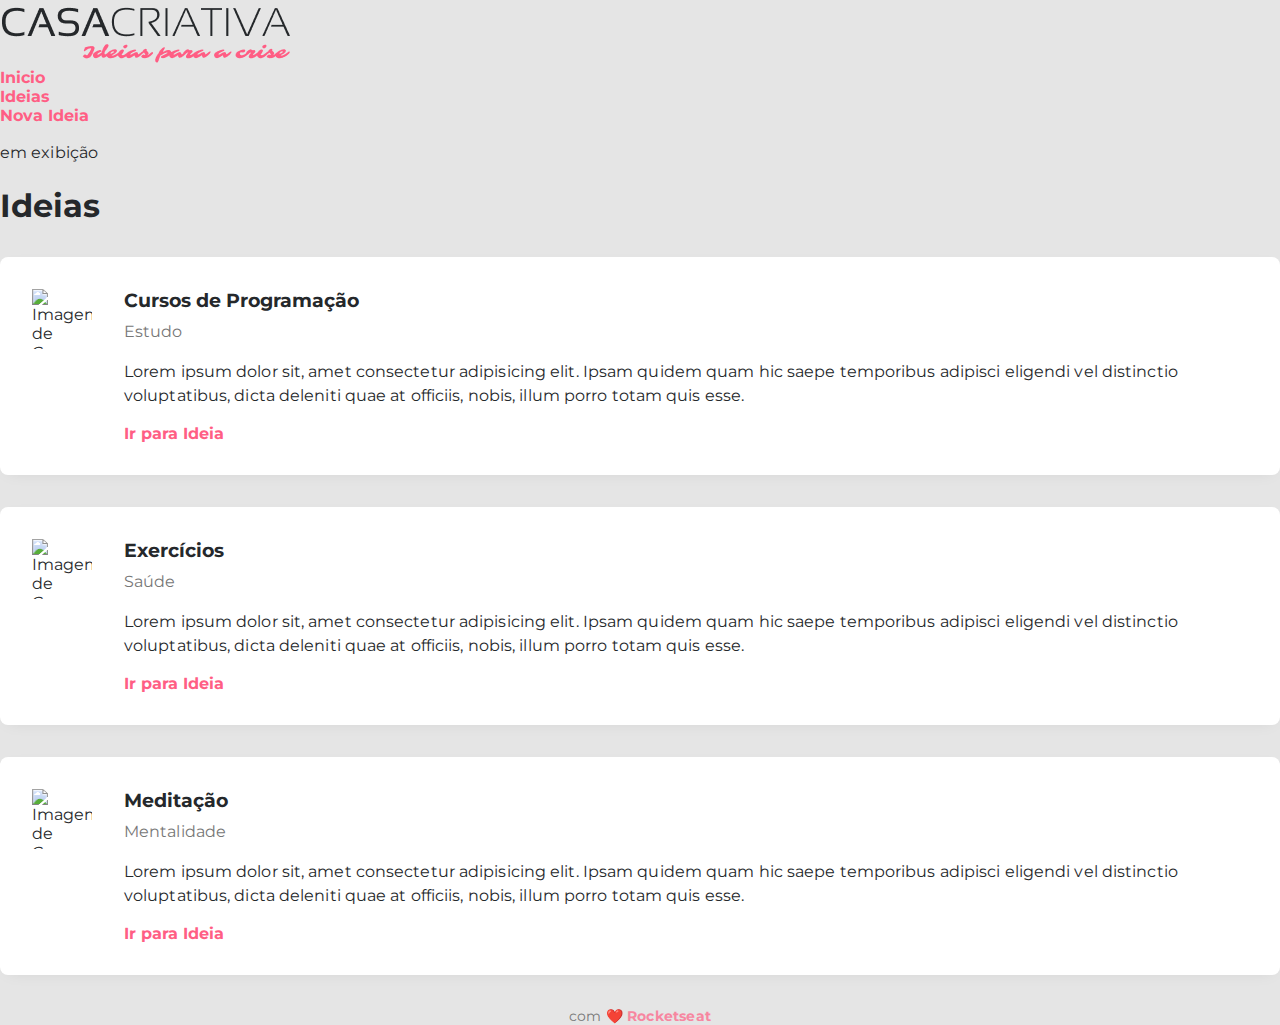
==== ideias.html @ 1d030040 "creando ficheiro ideias" ====
<!DOCTYPE html> <!-- escrever diretamente ! no editor automaticamente abre a estrutura do html-->
<html lang="pt-pt">
    <head>
        <meta charset="UTF-8">

        <!--  <meta name="viewport" content="width=device-width, initial-scale=1.0"> -->
        <title>Ideias - Casa Criativa</title>
        <link rel="stylesheet" href="style.css">
        <link
            href="https://fonts.googleapis.com/css?family=Montserrat:300,400,600,700,900&display=swap"
            rel="stylesheet">
    </head>
    <body>
        <header>
            <img src="logo.png" alt="Imagen da Logomarca">
            <nav>
                <!--  escrevendo  li*3>a diretamente no editor ele faz 3 listas de uma vez-->
                <li><a href="index.html">Inicio</a></li>
                <li><a href="#">Ideias</a></li>
                <li><a href="#">Nova Ideia</a></li>
            </nav>
        </header>
        <section id="title">
            <p>em exibição</p>
            <h1>Ideias</h1>
        </section>

        <main>
            <section id="ideias">
                <div class="idea">
                    <!--  escrever div.idea e aparece automatico-->
                    <img
                        src="https://image.flaticon.com/icons/svg/2729/2729007.svg"
                        alt="Imagem de Curso de Programação">
                    <div class="content">
                        <h3>Cursos de Programação</h3>
                        <p>Estudo</p>
                        <div class="description">
                            <!-- escreve  lorem e aparece texto automaticamente-->
                            Lorem ipsum dolor sit, amet consectetur adipisicing
                            elit. Ipsam quidem quam hic saepe temporibus
                            adipisci eligendi vel distinctio voluptatibus, dicta
                            deleniti quae at officiis, nobis, illum porro totam
                            quis esse.
                        </div>
                        <a href="#">Ir para Ideia</a>
                    </div>
                </div>

                <div class="idea">
                    <!--  escrever div.idea e aparece automatico-->
                    <img
                        src="https://image.flaticon.com/icons/svg/2729/2729005.svg"
                        alt="Imagem de Curso de Exercícios">
                    <div class="content">
                        <h3>Exercícios</h3>
                        <p>Saúde</p>
                        <div class="description">
                            <!-- escreve  lorem e aparece texto automaticamente-->
                            Lorem ipsum dolor sit, amet consectetur adipisicing
                            elit. Ipsam quidem quam hic saepe temporibus
                            adipisci
                            eligendi vel distinctio voluptatibus, dicta deleniti
                            quae at officiis, nobis, illum porro totam quis
                            esse.
                        </div>
                        <a href="#">Ir para Ideia</a>
                    </div>
                </div>

                <div class="idea">
                    <!--  escrever div.idea e aparece automatico-->
                    <img
                        src="https://image.flaticon.com/icons/svg/2729/2729027.svg"
                        alt="Imagem de Curso de Meditação">
                    <div class="content">
                        <h3>Meditação</h3>
                        <p>Mentalidade</p>
                        <div class="description">
                            <!-- escreve  lorem e aparece texto automaticamente-->
                            Lorem ipsum dolor sit, amet consectetur adipisicing
                            elit. Ipsam quidem quam hic saepe temporibus
                            adipisci
                            eligendi vel distinctio voluptatibus, dicta deleniti
                            quae at officiis, nobis, illum porro totam quis
                            esse.
                        </div>
                        <a href="#">Ir para Ideia</a>
                    </div>
                </div>

            </section>
        </main>


        <footer>
            com ❤️ <a href="http://rocketseat.com.br">Rocketseat</a>
        </footer>



    </body>
</html>
---- style.css ----
/*
    CSS

    Cascading StyleSheet

    BOX tudo é uma box
     que tem conteudo

     Largura
     Espaçamentos
     Bordas
     Preechimentos

     Posicionamentos
      
     Cores, Fontes
    */

body {
  background: #e5e5e5;
  color: #25282b;
  font-family: 'Montserrat', sans-serif;  
  margin: 0;

}

a{
  color: #ff5e84;
  font-weight: bold;
  text-decoration: none;
}

a:hover{
  text-decoration: underline;
}


p,
 .description{
  font-size: 16px;
  line-height: 24px;
  letter-spacing: 0.1px;

}

button {
  color: #ff5e84;
  border: none;
  background: none;

  font-size: 14px;
  font-weight: bold;
  line-height: 18px;
  letter-spacing: 0.2px;

  cursor: pointer;

  outline: none;

}
button:hover{
  text-decoration: underline;
}

#container{
  width: 80%;
  max-width: 980px;
  margin: 40px auto;
  display: flex;
}

#intro{

  width: 300px;
  margin-right: 20px;
}

main{
  margin: 32px 0;
}


#buttons{
  display: flex;
  justify-content: space-evenly;

  margin-bottom: 32px;
}


button.fat {
  color: white;
  background: #ff5e84;

  width: 150px;
  height: 40px;

  border-radius: 6px;
   
  box-shadow: 0px 8px 16px #ff5e8432;  
}

button.fat:hover{
  text-decoration: none;
}

footer{
  text-align: center;
  font-size: 14px;
  font-weight: 400;
  line-height: 18px;
  letter-spacing: 0.2px;
  color: #777;
}

footer a {
  opacity: 0.7;
}


.idea{ 
  display: flex;
  background-color: #fff;
  box-shadow: 0 4px 16px -8px rgba(1, 1, 1, 0.1);  /*  Sombra da caixa branca*/
  border-radius: 8px;

  padding: 32px;

  margin-bottom: 32px;
}

.idea img{
  width: 60px;
  height: 60px;

  margin-right: 32px;
}

.idea h3{
  margin: 0;
}

.idea p{
  margin: 8px 0;
  color: #777;
}

.idea .description{
  margin: 16px 0;
}

/*  Modal  */

#modal {
  background: #ff5e84;
  position: fixed;
  top: 0;
  
  width: 100vw;  /*    view port reziseble muda dependendo do dispositivo o janela */
  height: 100vh; 

  display: flex;
  justify-content: center;
}

#modal .content{
  margin-top: 128px;
  color: white;

}

#modal .content h1{
  text-align: center;
  text-transform: uppercase;
}

#modal form{
  width: 80%;
  max-width: 800px;

  margin: 0 auto;

  display: grid;
  grid-template-columns: 1fr 1fr;
  gap: 20px

}


.content form div:nth-child(3),   /* pseudoelemento para chamar a div 3, 4 e 5  e spandir ou esticar para 2 colunas*/
.content form div:nth-child(4),
.content form div:nth-child(5) {
  grid-column: span 2;
}


form input,
form textarea{
  width: 100%;
  padding: 12px;
  box-sizing: border-box;
  border-radius: 6px;
  border: 1px solid rgba(145, 25, 52, 0.5);
  outline: none;
  font-size: 16px;
}

form label{
  font-weight: 600;
  line-height: 32px;
  letter-spacing: 0.8px;
}

form a{
  width: 150px;
  height: 40px;
  background-color: #ffffff22;
  color: white;
  display: flex;
  align-items: center;
  justify-content: center;
  font-weight: 14px;
  border-radius: 6px;
  align-self: end;
  transition: 400ms;
}

form a:hover{
  background: #fff;
  color: #ff5e84;
  text-decoration: none;
}


form button{
  background: white;
  width: 150px;
  height: 40px;

  border-radius: 6px;

  cursor:pointer;

  margin-top: 32px;
  grid-column: 2;
  justify-self: end;
  transition: 400ms;
}

form button:hover{
  background-color: #0984e3;
  color: white;
  text-decoration: none;

}

#modal.hide{
  opacity: 0;
  visibility: hidden;
}
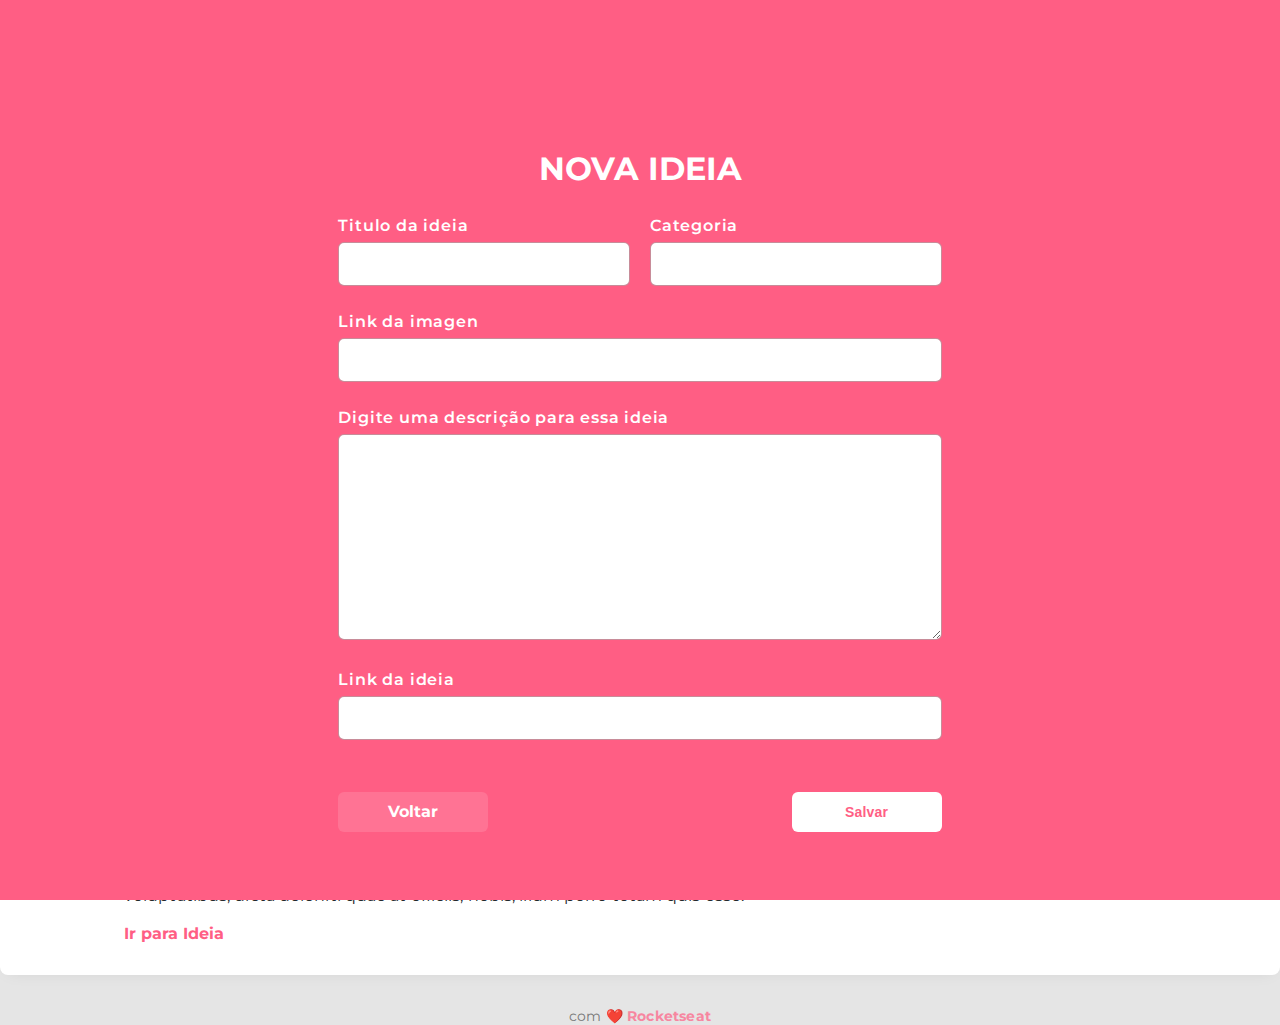
==== commit 4c8b5bb5: "colando o modal" ====
--- a/ideias.html
+++ b/ideias.html
@@ -97,7 +97,47 @@
             com ❤️ <a href="http://rocketseat.com.br">Rocketseat</a>
         </footer>
 
+        <div id="modal">
+            <div class="content">
+                <h1>Nova Ideia</h1>
 
+                <form action="">
+
+                    <div class="input-wrapper">
+                        <label for="title">Titulo da ideia</label>
+                        <input type="text" name="title">
+                    </div>
+
+                    <div class="input-wrapper">
+                        <label for="category">Categoria</label>
+                        <input type="text" name="category">
+                    </div> <!-- escreve div.input-wrapper*4 e aparece 4 vezes-->
+                    <div class="input-wrapper">
+                        <label for="image">Link da imagen</label>
+                        <input type="url" name="image">
+                    </div>
+
+                    <div class="input-wrapper">
+                        <label for="description">Digite
+                            uma descrição para essa
+                            ideia</label>
+                        <textarea name="description" cols="30" rows="10"></textarea>
+                    </div>
+
+                    <div class="input-wrapper">
+                        <label for="link">Link da ideia</label>
+                        <input type="url" name="link">
+                    </div>
+                    <a href="#" onclick="onOff()">Voltar</a>
+                    <button>Salvar</button>
+
+
+                </form>
+
+            </div>
+        </div>
+
+        <script src="scripts.js"></script>
 
     </body>
 </html>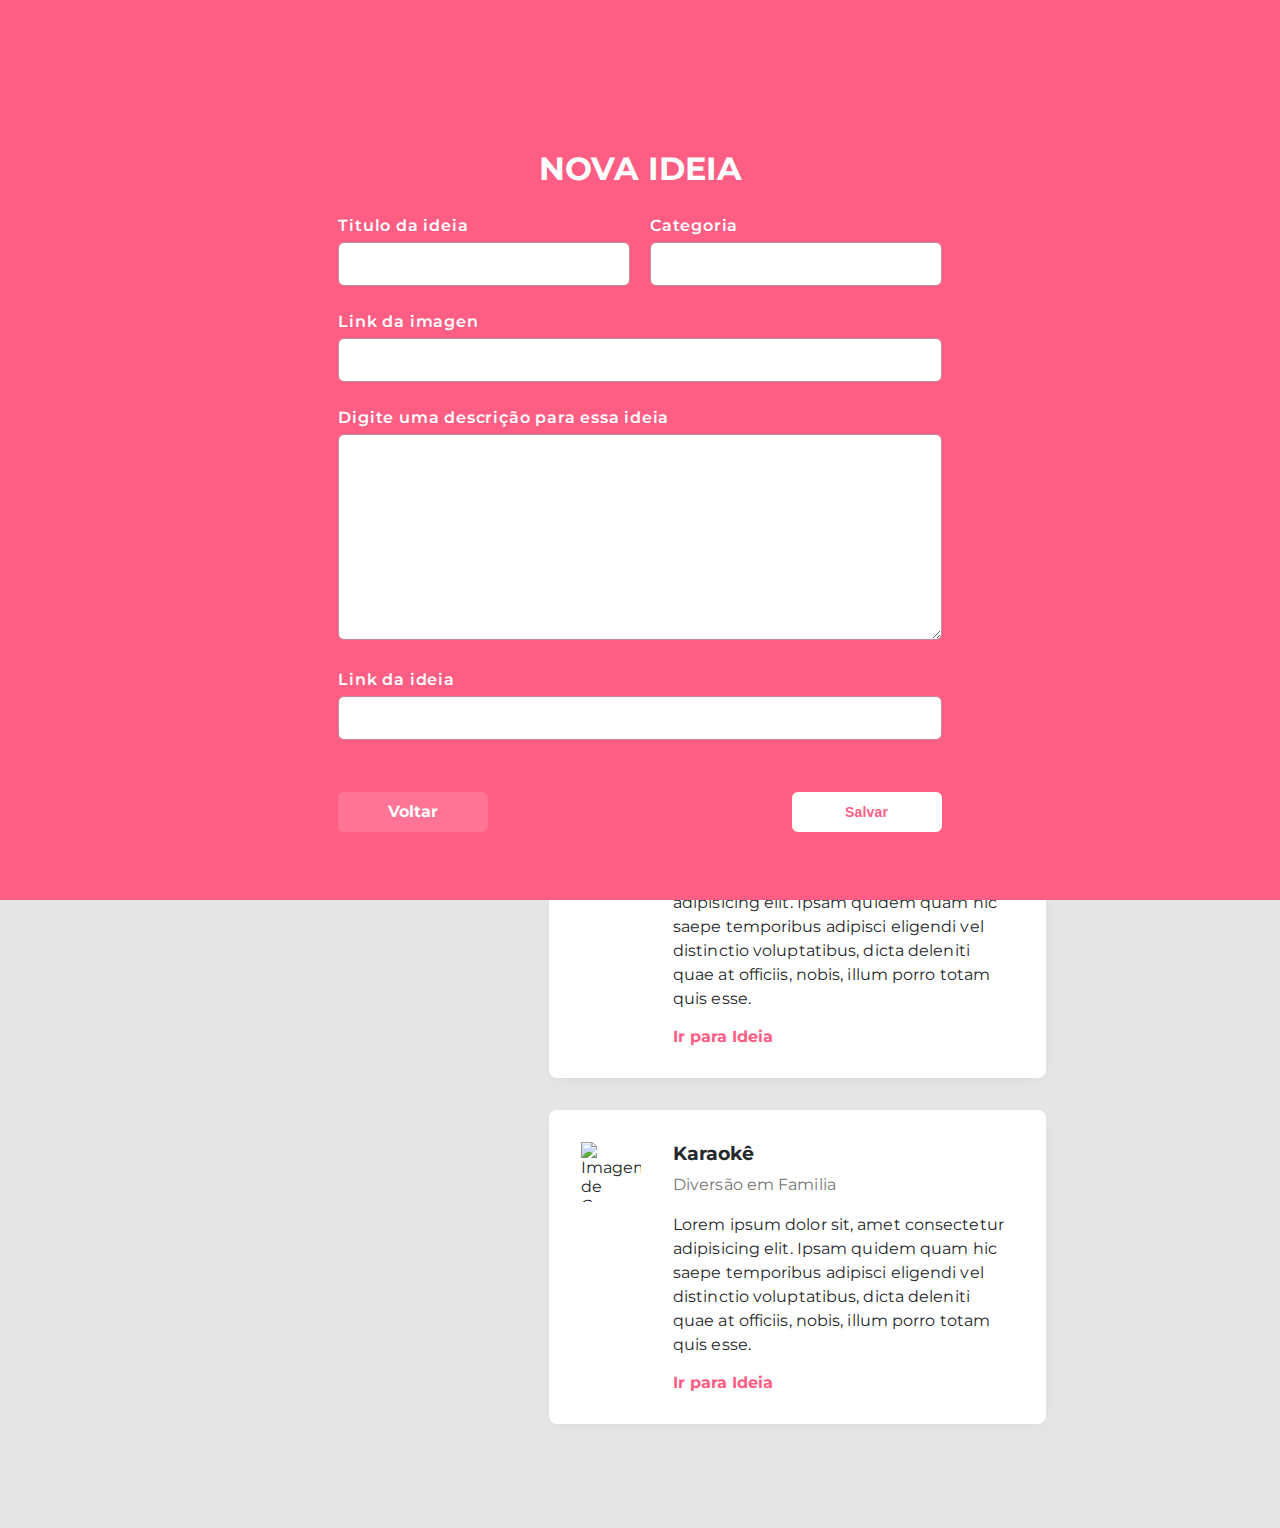
==== commit 2b6fb38a: "alteração da class fat e o footer para abrir numa pagina nova com a opção target="_blank"" ====
--- a/ideias.html
+++ b/ideias.html
@@ -10,92 +10,120 @@
             href="https://fonts.googleapis.com/css?family=Montserrat:300,400,600,700,900&display=swap"
             rel="stylesheet">
     </head>
-    <body>
-        <header>
-            <img src="logo.png" alt="Imagen da Logomarca">
-            <nav>
-                <!--  escrevendo  li*3>a diretamente no editor ele faz 3 listas de uma vez-->
-                <li><a href="index.html">Inicio</a></li>
-                <li><a href="#">Ideias</a></li>
-                <li><a href="#">Nova Ideia</a></li>
-            </nav>
-        </header>
-        <section id="title">
-            <p>em exibição</p>
-            <h1>Ideias</h1>
-        </section>
+    <body id="page-ideas">
+        <div id="container">
+            <header>
+                <a href="index.html">
+                    <img src="logo.png" alt="Imagen da Logomarca">
+                </a>
+                <nav>
+                    <!--  escrevendo  li*3>a diretamente no editor ele faz 3 listas de uma vez-->
+                    <li><a href="index.html">Inicio</a></li>
+                    <li><a class="button" href="#" onclick="onOff()">Nova Ideia</a></li>
+                </nav>
+            </header>
+            <section id="title">
+                <p>em exibição</p>
+                <h1>Ideias</h1>
+            </section>
+            <main>
+                <section id="ideas">
+                    <div class="idea">
+                        <!--  escrever div.idea e aparece automatico-->
+                        <img
+                            src="https://image.flaticon.com/icons/svg/2729/2729007.svg"
+                            alt="Imagem de Curso de Programação">
+                        <div class="content">
+                            <h3>Cursos de Programação</h3>
+                            <p>Estudo</p>
+                            <div class="description">
+                                <!-- escreve  lorem e aparece texto automaticamente-->
+                                Lorem ipsum dolor sit, amet consectetur
+                                adipisicing
+                                elit. Ipsam quidem quam hic saepe temporibus
+                                adipisci eligendi vel distinctio voluptatibus,
+                                dicta
+                                deleniti quae at officiis, nobis, illum porro
+                                totam
+                                quis esse.
+                            </div>
+                            <a href="#">Ir para Ideia</a>
+                        </div>
+                    </div>
 
-        <main>
-            <section id="ideias">
-                <div class="idea">
-                    <!--  escrever div.idea e aparece automatico-->
-                    <img
-                        src="https://image.flaticon.com/icons/svg/2729/2729007.svg"
-                        alt="Imagem de Curso de Programação">
-                    <div class="content">
-                        <h3>Cursos de Programação</h3>
-                        <p>Estudo</p>
-                        <div class="description">
-                            <!-- escreve  lorem e aparece texto automaticamente-->
-                            Lorem ipsum dolor sit, amet consectetur adipisicing
-                            elit. Ipsam quidem quam hic saepe temporibus
-                            adipisci eligendi vel distinctio voluptatibus, dicta
-                            deleniti quae at officiis, nobis, illum porro totam
-                            quis esse.
+                    <div class="idea">
+                        <!--  escrever div.idea e aparece automatico-->
+                        <img
+                            src="https://image.flaticon.com/icons/svg/2729/2729005.svg"
+                            alt="Imagem de Curso de Exercícios">
+                        <div class="content">
+                            <h3>Exercícios</h3>
+                            <p>Saúde</p>
+                            <div class="description">
+                                <!-- escreve  lorem e aparece texto automaticamente-->
+                                Lorem ipsum dolor sit, amet consectetur
+                                adipisicing
+                                elit. Ipsam quidem quam hic saepe temporibus
+                                adipisci
+                                eligendi vel distinctio voluptatibus, dicta
+                                deleniti
+                                quae at officiis, nobis, illum porro totam quis
+                                esse.
+                            </div>
+                            <a href="#">Ir para Ideia</a>
                         </div>
-                        <a href="#">Ir para Ideia</a>
                     </div>
-                </div>
 
-                <div class="idea">
-                    <!--  escrever div.idea e aparece automatico-->
-                    <img
-                        src="https://image.flaticon.com/icons/svg/2729/2729005.svg"
-                        alt="Imagem de Curso de Exercícios">
-                    <div class="content">
-                        <h3>Exercícios</h3>
-                        <p>Saúde</p>
-                        <div class="description">
-                            <!-- escreve  lorem e aparece texto automaticamente-->
-                            Lorem ipsum dolor sit, amet consectetur adipisicing
-                            elit. Ipsam quidem quam hic saepe temporibus
-                            adipisci
-                            eligendi vel distinctio voluptatibus, dicta deleniti
-                            quae at officiis, nobis, illum porro totam quis
-                            esse.
+                    <div class="idea">
+                        <!--  escrever div.idea e aparece automatico-->
+                        <img
+                            src="https://image.flaticon.com/icons/svg/2729/2729027.svg"
+                            alt="Imagem de Curso de Meditação">
+                        <div class="content">
+                            <h3>Meditação</h3>
+                            <p>Mentalidade</p>
+                            <div class="description">
+                                <!-- escreve  lorem e aparece texto automaticamente-->
+                                Lorem ipsum dolor sit, amet consectetur
+                                adipisicing
+                                elit. Ipsam quidem quam hic saepe temporibus
+                                adipisci
+                                eligendi vel distinctio voluptatibus, dicta
+                                deleniti
+                                quae at officiis, nobis, illum porro totam quis
+                                esse.
+                            </div>
+                            <a href="#">Ir para Ideia</a>
                         </div>
-                        <a href="#">Ir para Ideia</a>
                     </div>
-                </div>
-
-                <div class="idea">
-                    <!--  escrever div.idea e aparece automatico-->
-                    <img
-                        src="https://image.flaticon.com/icons/svg/2729/2729027.svg"
-                        alt="Imagem de Curso de Meditação">
-                    <div class="content">
-                        <h3>Meditação</h3>
-                        <p>Mentalidade</p>
-                        <div class="description">
-                            <!-- escreve  lorem e aparece texto automaticamente-->
-                            Lorem ipsum dolor sit, amet consectetur adipisicing
-                            elit. Ipsam quidem quam hic saepe temporibus
-                            adipisci
-                            eligendi vel distinctio voluptatibus, dicta deleniti
-                            quae at officiis, nobis, illum porro totam quis
-                            esse.
+                    <div class="idea">
+                        <!--  escrever div.idea e aparece automatico-->
+                        <img
+                            src="https://image.flaticon.com/icons/svg/2729/2729032.svg"
+                            alt="Imagem de Curso de Karaokê">
+                        <div class="content">
+                            <h3>Karaokê</h3>
+                            <p>Diversão em Familia</p>
+                            <div class="description">
+                                <!-- escreve  lorem e aparece texto automaticamente-->
+                                Lorem ipsum dolor sit, amet consectetur
+                                adipisicing
+                                elit. Ipsam quidem quam hic saepe temporibus
+                                adipisci
+                                eligendi vel distinctio voluptatibus, dicta
+                                deleniti
+                                quae at officiis, nobis, illum porro totam quis
+                                esse.
+                            </div>
+                            <a href="#">Ir para Ideia</a>
                         </div>
-                        <a href="#">Ir para Ideia</a>
                     </div>
-                </div>
-
-            </section>
-        </main>
-
-
-        <footer>
-            com ❤️ <a href="http://rocketseat.com.br">Rocketseat</a>
-        </footer>
+                </section>
+            </main>
+            <footer>
+                com ❤️ <a href="http://rocketseat.com.br" target="_blank">Rocketseat</a>
+            </footer>
+        </div>
 
         <div id="modal">
             <div class="content">
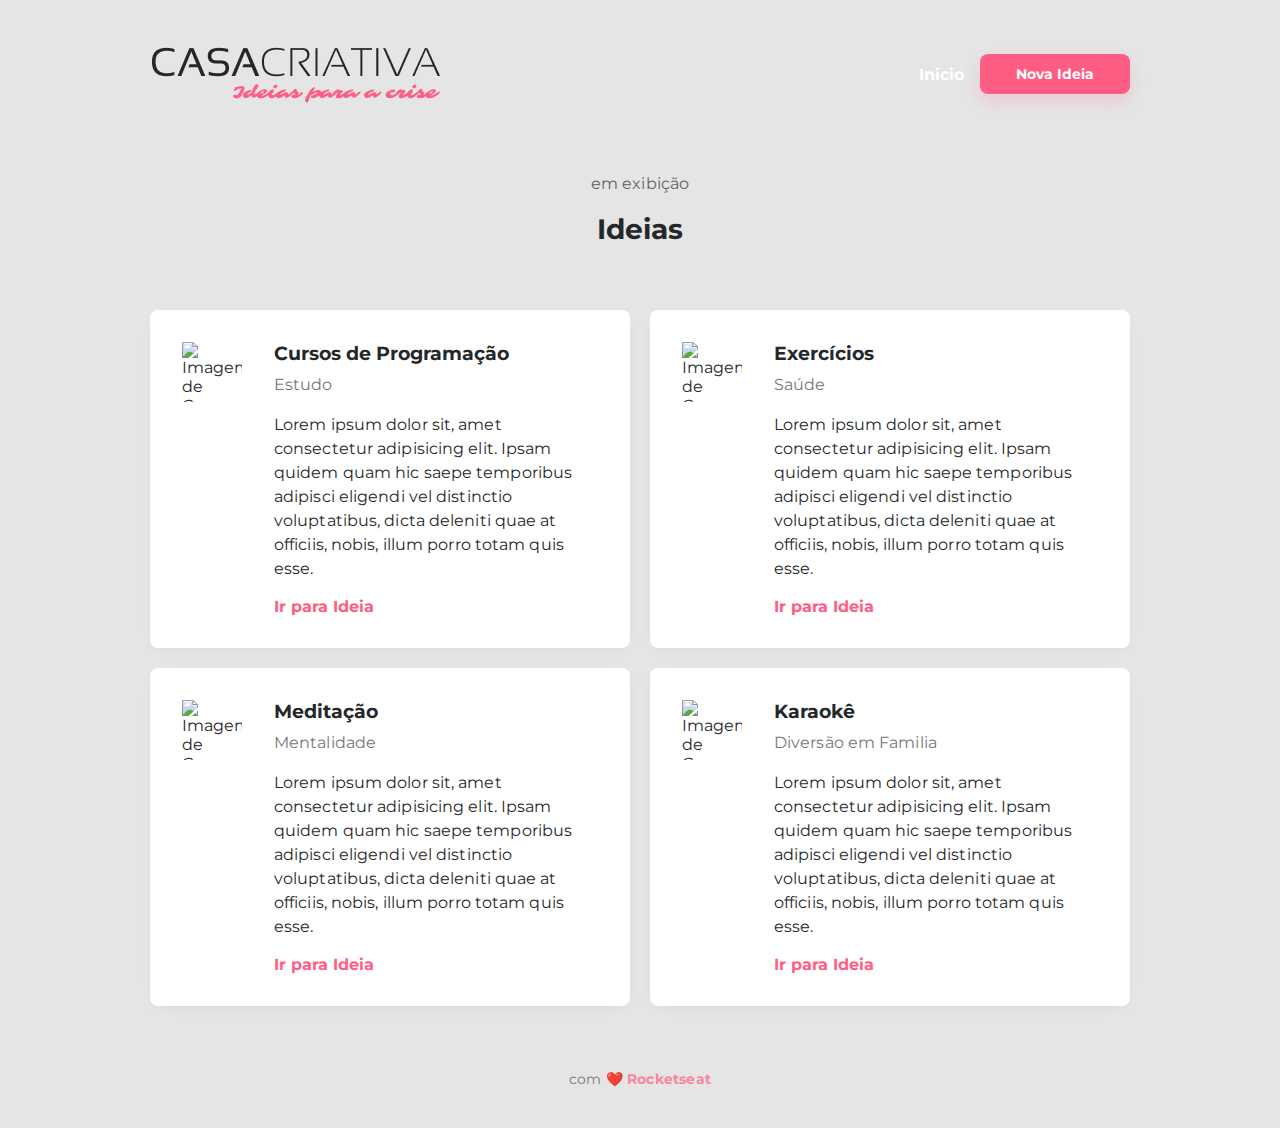
==== commit c78eeece: "alterei a cor" ====
--- a/ideias.html
+++ b/ideias.html
@@ -125,7 +125,7 @@
             </footer>
         </div>
 
-        <div id="modal">
+        <div id="modal" class="hide">
             <div class="content">
                 <h1>Nova Ideia</h1>
 
--- a/style.css
+++ b/style.css
@@ -16,6 +16,8 @@
      Cores, Fontes
     */
 
+    /* Estilos GLOBAL */
+
 body {
   background: #e5e5e5;
   color: #25282b;
@@ -24,6 +26,10 @@
 
 }
 
+body.hideScroll{
+  overflow: hidden;
+}
+
 a{
   color: #ff5e84;
   font-weight: bold;
@@ -35,12 +41,37 @@
 }
 
 
-p,
- .description{
+p, .description{
   font-size: 16px;
   line-height: 24px;
   letter-spacing: 0.1px;
 
+}
+
+.button {
+  color: white;
+  background: #ff5e84;
+
+  width: 150px;
+  height: 40px;
+
+
+  border-radius: 8px;
+   
+   font-size: 14px;
+   font-weight: bold;
+
+
+  display: flex;
+  align-items: center;
+  justify-content: center;
+
+  box-shadow: 0px 8px 16px #ff5e8432;  
+}
+
+.button:hover{
+    background-color: #0984e3;
+  text-decoration: none;
 }
 
 button {
@@ -62,6 +93,8 @@
   text-decoration: underline;
 }
 
+
+/* Estilos padrão */
 #container{
   width: 80%;
   max-width: 980px;
@@ -72,7 +105,7 @@
 #intro{
 
   width: 300px;
-  margin-right: 20px;
+  margin-right: 64px;
 }
 
 main{
@@ -88,21 +121,8 @@
 }
 
 
-button.fat {
-  color: white;
-  background: #ff5e84;
-
-  width: 150px;
-  height: 40px;
-
-  border-radius: 6px;
-   
-  box-shadow: 0px 8px 16px #ff5e8432;  
-}
-
-button.fat:hover{
-  text-decoration: none;
-}
+
+
 
 footer{
   text-align: center;
@@ -155,16 +175,24 @@
   background: #ff5e84;
   position: fixed;
   top: 0;
-  
-  width: 100vw;  /*    view port reziseble muda dependendo do dispositivo o janela */
-  height: 100vh; 
+  bottom: 0;
+  right: 0;
+  left: 0;
+   /*  width: 100vw;   view port reziseble muda dependendo do dispositivo o janela 
+      height: 100vh; */
 
   display: flex;
   justify-content: center;
+
+  transition: 400ms;
+}
+
+#modal.addScroll{
+  overflow: auto;
 }
 
 #modal .content{
-  margin-top: 128px;
+  margin-top: 15%;
   color: white;
 
 }
@@ -178,7 +206,7 @@
   width: 80%;
   max-width: 800px;
 
-  margin: 0 auto;
+  margin: 0 auto 15%;
 
   display: grid;
   grid-template-columns: 1fr 1fr;
@@ -257,4 +285,68 @@
 #modal.hide{
   opacity: 0;
   visibility: hidden;
+}
+
+/*   IDEIA.HTML */
+
+#page-ideas #container{
+  display: block;
+}
+
+#page-ideas header {
+  display: flex;
+  justify-content: space-between;
+}
+
+#page-ideas nav{
+  display: flex;
+  align-items: center;
+}
+
+#page-ideas nav li{
+  list-style-type: none;
+  margin-right: 16px;
+}
+
+#page-ideas nav li a{
+  color: #25282b;
+}
+
+#page-ideas nav li a{
+  color:white;
+} 
+#page-ideas nav li:last-child{
+  margin: 0;
+
+}
+
+section#title{
+  text-align: center;
+
+}
+
+section#title p{
+  opacity: 0.7;
+}
+
+section#title h1{
+  margin: 0;
+  font-size: 28px;
+}
+
+section#ideas{
+  display: grid;
+  grid-template-columns: 1fr 1fr;
+
+  gap: 20px;
+}
+
+section#ideas .idea{
+  margin: 0;
+}
+
+section#title,
+section#ideas,
+footer {
+  margin-top: 64px;
 }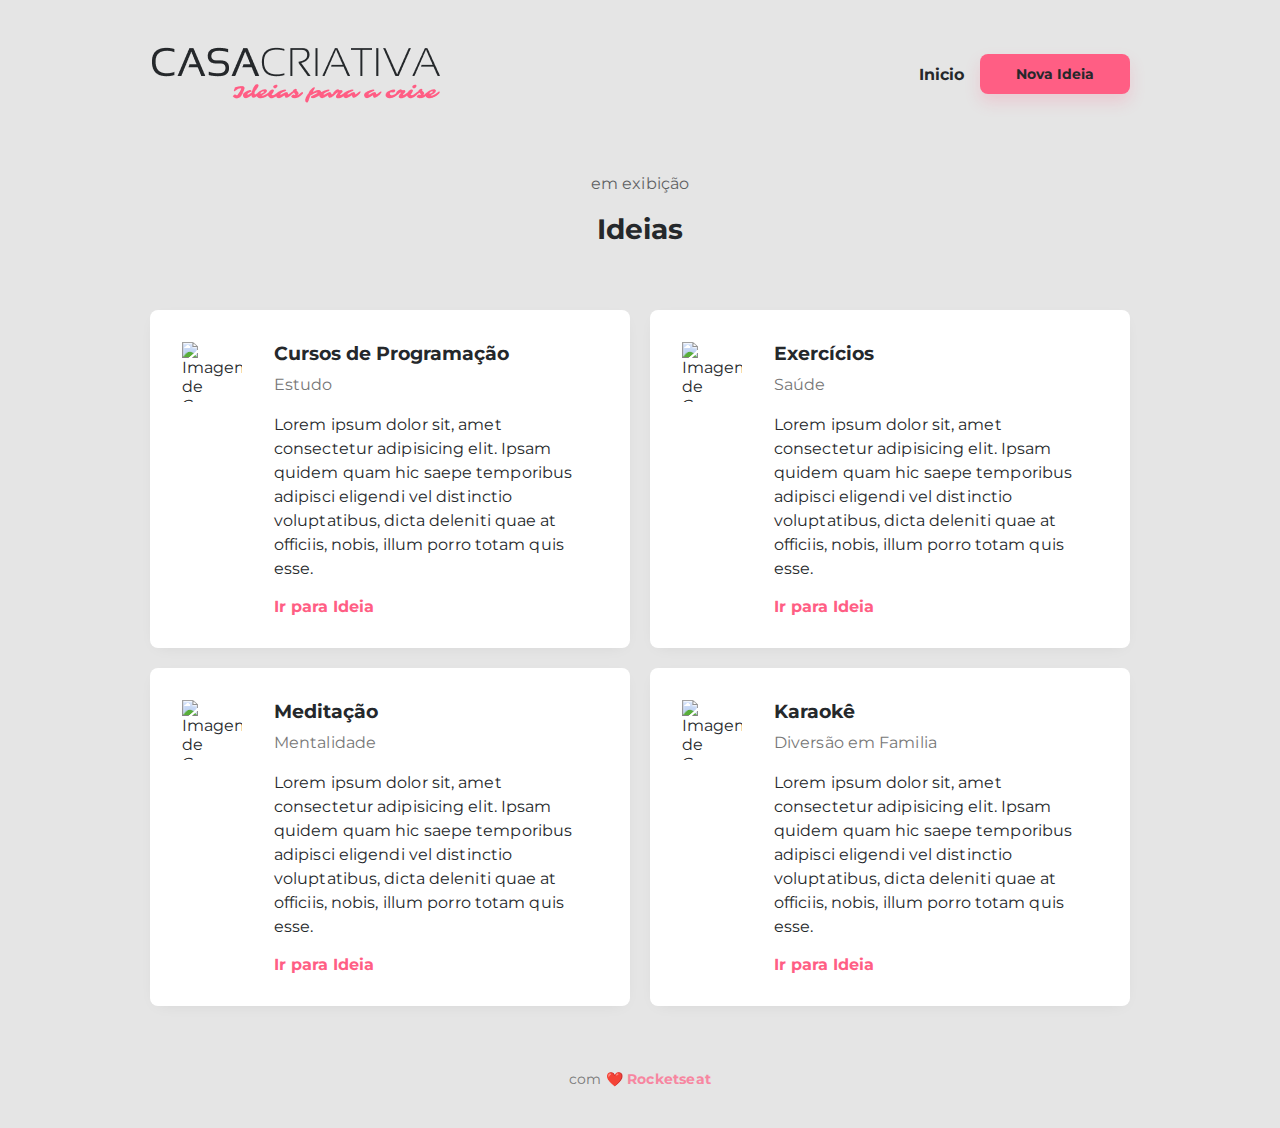
==== commit 50d95f47: "adicionamos a class"hide" no modal nos dois ficheiros index.html e ideias.html" ====
--- a/ideias.html
+++ b/ideias.html
@@ -18,7 +18,7 @@
                 </a>
                 <nav>
                     <!--  escrevendo  li*3>a diretamente no editor ele faz 3 listas de uma vez-->
-                    <li><a href="index.html">Inicio</a></li>
+                    <li><a href="index.html" class="hide">Inicio</a></li>
                     <li><a class="button" href="#" onclick="onOff()">Nova Ideia</a></li>
                 </nav>
             </header>
--- a/style.css
+++ b/style.css
@@ -313,8 +313,13 @@
 }
 
 #page-ideas nav li a{
-  color:white;
+  color:#25282b;
 } 
+
+#page-ideas nav li a:hover{
+  text-decoration: none;
+}
+
 #page-ideas nav li:last-child{
   margin: 0;
 
